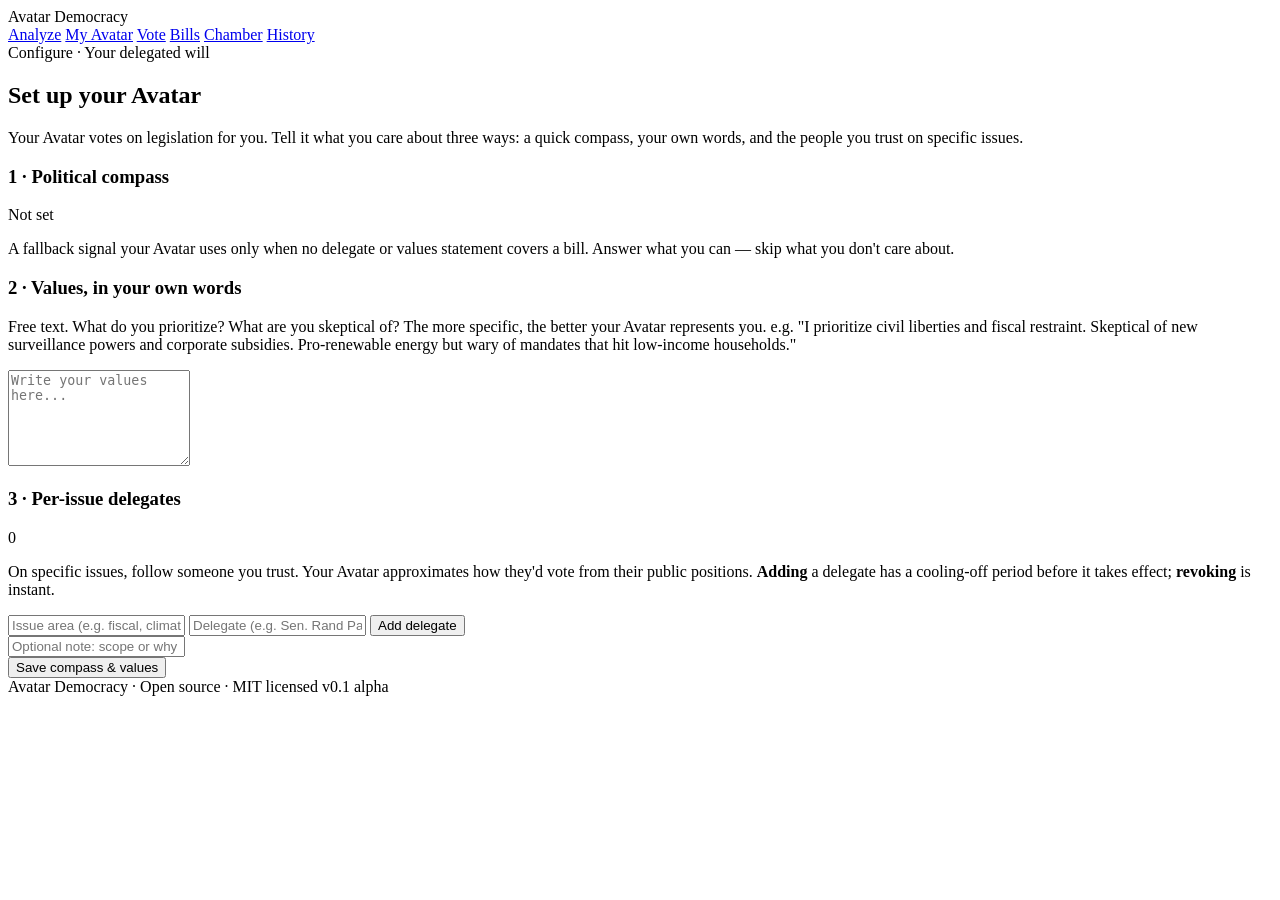
==== frontend/avatar.html @ 35fe25ca "Initial commit: Avatar Democracy A working demonstration of the Avatar Democracy proposal (white pap" ====
<!DOCTYPE html>
<html lang="en">
<head>
<meta charset="UTF-8">
<meta name="viewport" content="width=device-width, initial-scale=1.0">
<title>My Avatar — Avatar Democracy</title>
<link rel="stylesheet" href="/static/style.css">
</head>
<body>

<header class="site-header">
  <div class="container header-inner">
    <div class="logo">
      <div class="logo-mark"></div>
      <span>Avatar Democracy</span>
    </div>
    <nav>
      <a href="/" class="nav-link">Analyze</a>
      <a href="/avatar" class="nav-link active">My Avatar</a>
      <a href="/vote" class="nav-link">Vote</a>
      <a href="/bills" class="nav-link">Bills</a>
      <a href="/chamber" class="nav-link">Chamber</a>
      <a href="/history" class="nav-link">History</a>
    </nav>
  </div>
</header>

<main>
<div class="container">

  <section class="hero">
    <div class="eyebrow">Configure · Your delegated will</div>
    <h1>Set up your Avatar</h1>
    <p class="lead">Your Avatar votes on legislation for you. Tell it what you care about three ways: a quick compass, your own words, and the people you trust on specific issues.</p>
  </section>

  <!-- Step 1: Questionnaire -->
  <section class="result-card">
    <div class="result-card-header">
      <h3>1 · Political compass</h3>
      <span class="badge" id="compass-status">Not set</span>
    </div>
    <div class="result-card-body">
      <p class="muted">A fallback signal your Avatar uses only when no delegate or values statement covers a bill. Answer what you can — skip what you don't care about.</p>
      <div id="questionnaire"></div>
      <div class="compass-readout hidden" id="compass-readout"></div>
    </div>
  </section>

  <!-- Step 2: Values -->
  <section class="result-card">
    <div class="result-card-header">
      <h3>2 · Values, in your own words</h3>
    </div>
    <div class="result-card-body">
      <p class="muted">Free text. What do you prioritize? What are you skeptical of? The more specific, the better your Avatar represents you. e.g. "I prioritize civil liberties and fiscal restraint. Skeptical of new surveillance powers and corporate subsidies. Pro-renewable energy but wary of mandates that hit low-income households."</p>
      <textarea id="values-input" rows="6" placeholder="Write your values here..."></textarea>
    </div>
  </section>

  <!-- Step 3: Delegates -->
  <section class="result-card">
    <div class="result-card-header">
      <h3>3 · Per-issue delegates</h3>
      <span class="badge" id="delegates-count">0</span>
    </div>
    <div class="result-card-body">
      <p class="muted">On specific issues, follow someone you trust. Your Avatar approximates how they'd vote from their public positions. <strong>Adding</strong> a delegate has a cooling-off period before it takes effect; <strong>revoking</strong> is instant.</p>

      <div class="delegate-form">
        <input type="text" id="del-issue" placeholder="Issue area (e.g. fiscal, climate)" class="title-field">
        <input type="text" id="del-name" placeholder="Delegate (e.g. Sen. Rand Paul)" class="title-field">
        <button class="btn-secondary" id="del-add">Add delegate</button>
      </div>
      <input type="text" id="del-note" placeholder="Optional note: scope or why" class="title-field full-width">

      <div id="delegates-list"></div>
    </div>
  </section>

  <div class="save-bar">
    <span class="muted" id="save-status"></span>
    <button class="btn-primary" id="save-btn">Save compass &amp; values</button>
  </div>

</div>
</main>

<footer>
  <div class="container footer-inner">
    <span>Avatar Democracy · Open source · MIT licensed</span>
    <span class="footer-version">v0.1 alpha</span>
  </div>
</footer>

<script src="/static/avatar.js"></script>
</body>
</html>
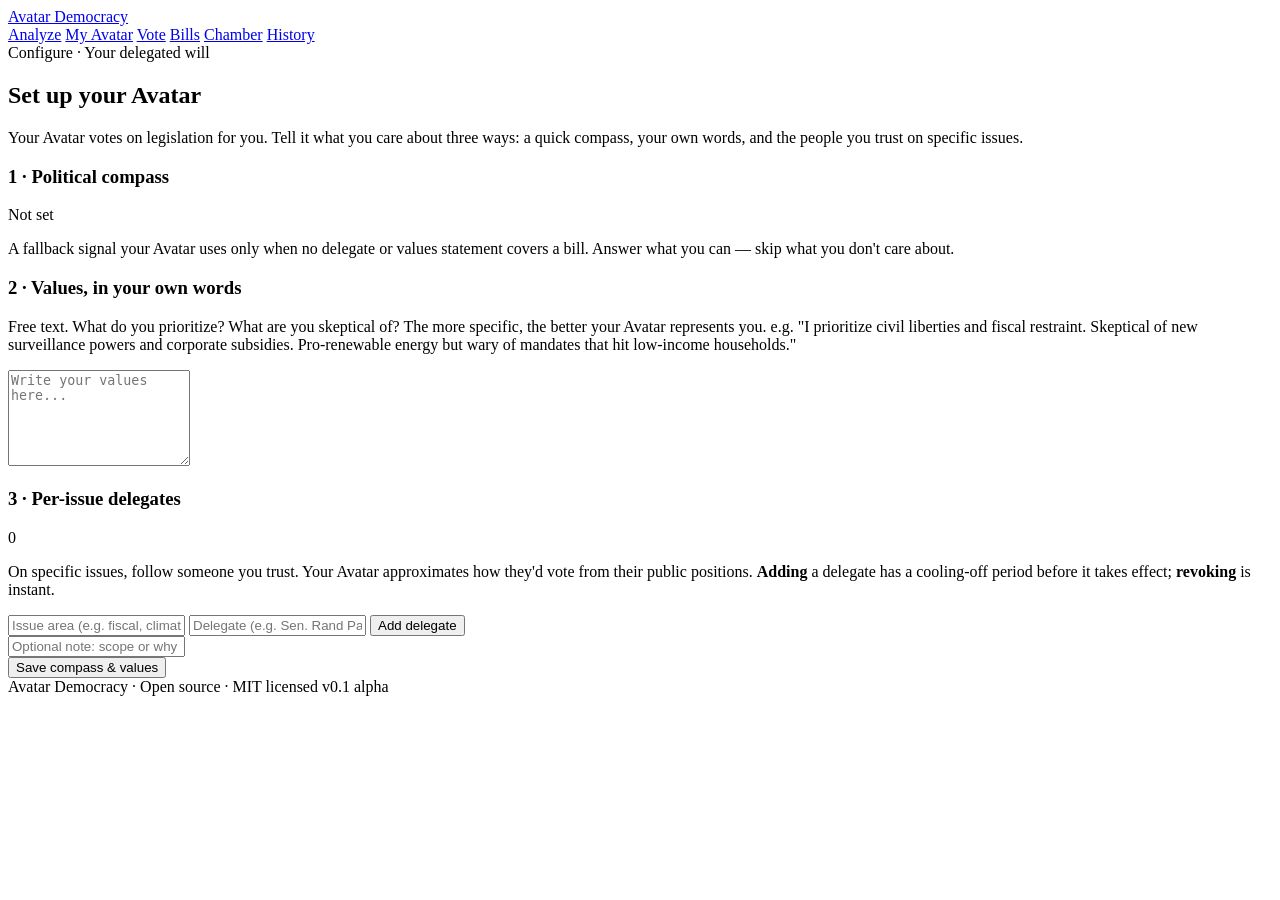
==== commit 63fdce89: "Add a landing page; move analyzer to /analyze The site root now shows a proper landing/home page (ov" ====
--- a/frontend/avatar.html
+++ b/frontend/avatar.html
@@ -10,12 +10,12 @@
 
 <header class="site-header">
   <div class="container header-inner">
-    <div class="logo">
+    <a href="/" class="logo">
       <div class="logo-mark"></div>
       <span>Avatar Democracy</span>
-    </div>
+    </a>
     <nav>
-      <a href="/" class="nav-link">Analyze</a>
+      <a href="/analyze" class="nav-link">Analyze</a>
       <a href="/avatar" class="nav-link active">My Avatar</a>
       <a href="/vote" class="nav-link">Vote</a>
       <a href="/bills" class="nav-link">Bills</a>
